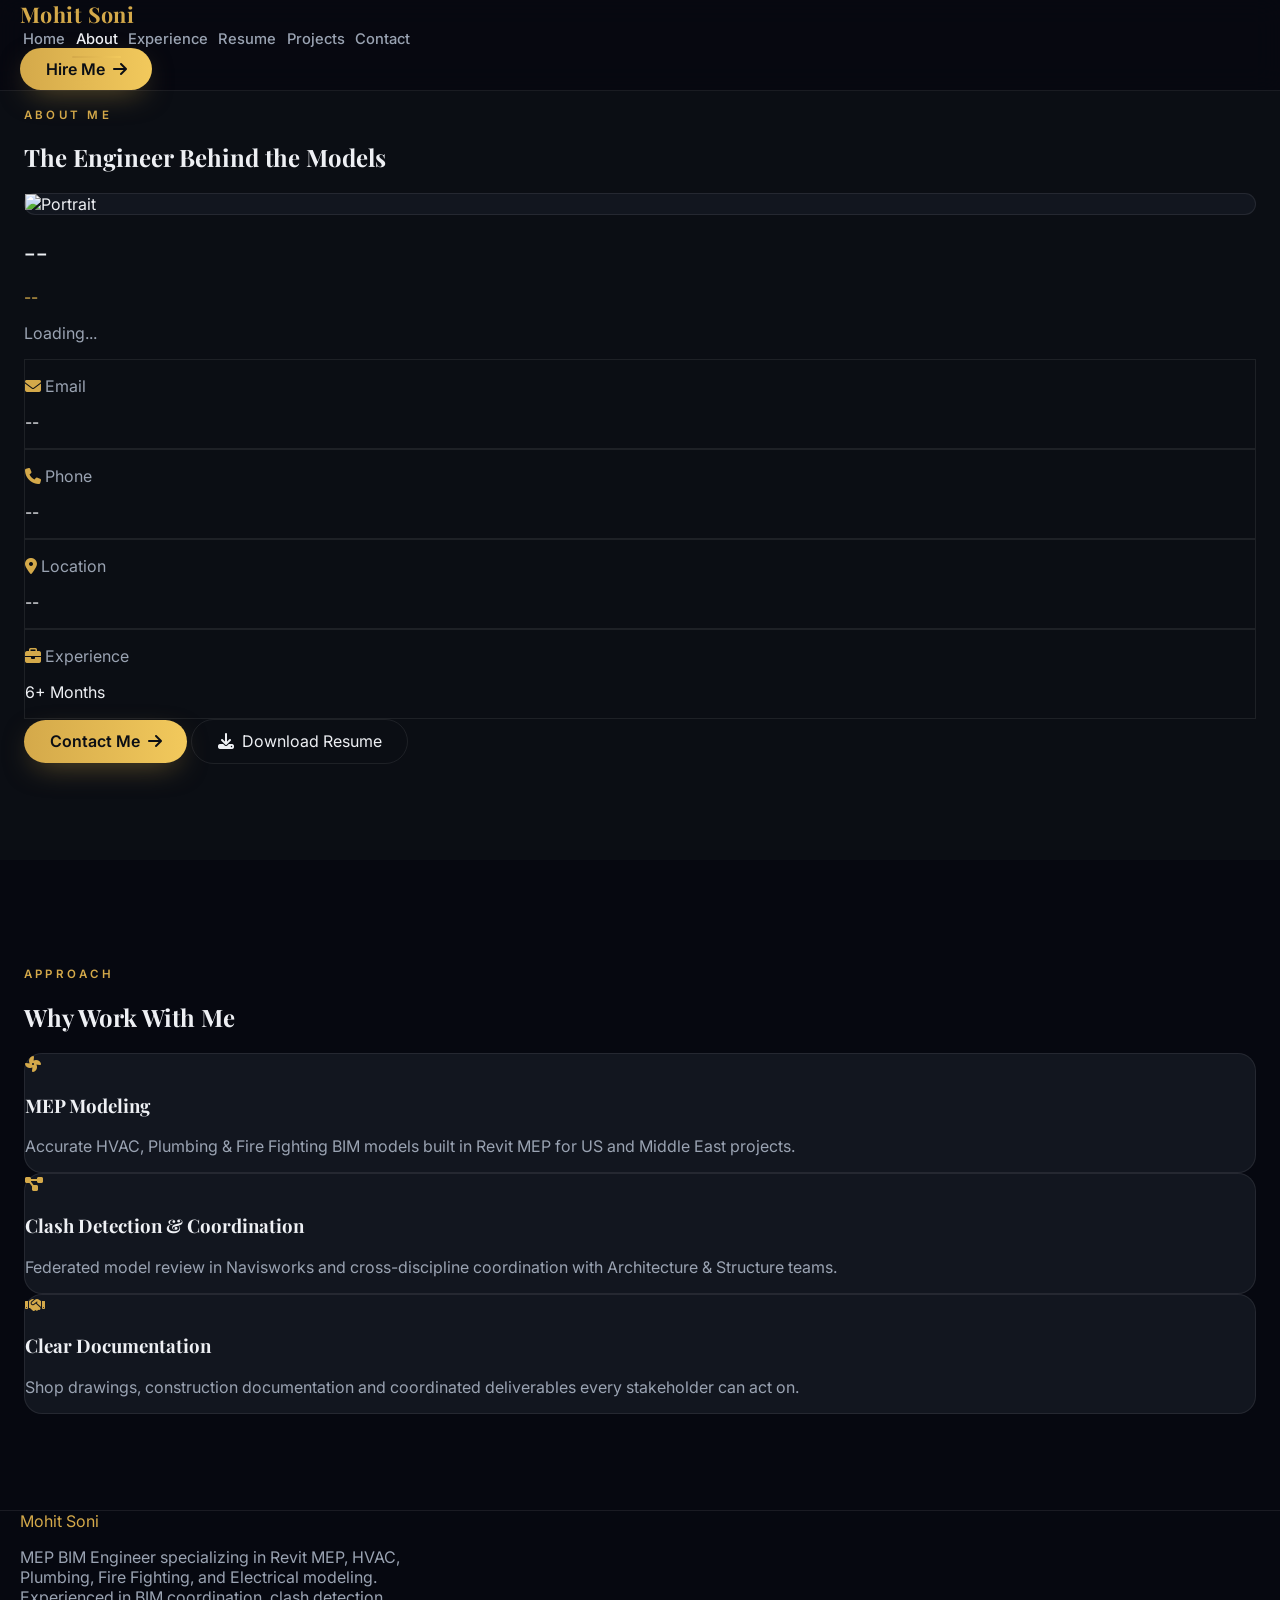
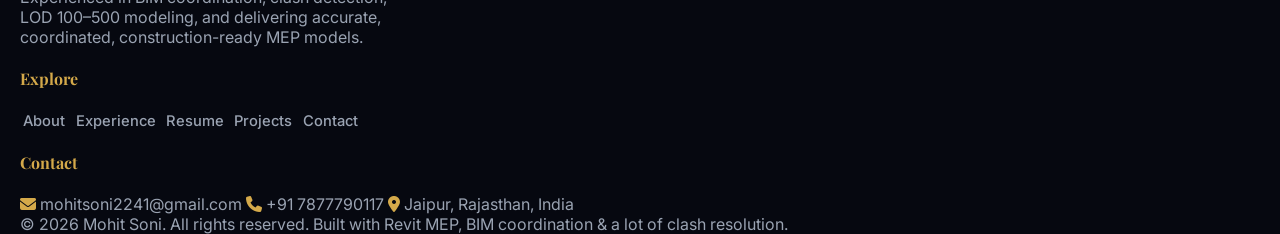
==== about.html @ 6caa0840 "first commit" ====
<!DOCTYPE html>
<html lang="en">
<head>
<meta charset="UTF-8">
<meta name="viewport" content="width=device-width, initial-scale=1.0">
<title>About | Mohit Soni</title>
<link rel="icon" type="image/png" href="19b00051ca777926facc0e0280e98070.jpg">
<script src="https://cdn.tailwindcss.com"></script>
<link rel="preconnect" href="https://fonts.googleapis.com">
<link href="https://fonts.googleapis.com/css2?family=Inter:wght@300;400;500;600;700&family=Playfair+Display:wght@500;600;700;800&display=swap" rel="stylesheet">
<link rel="stylesheet" href="https://cdn.jsdelivr.net/npm/@fortawesome/fontawesome-free@6.4.0/css/all.min.css">
<link rel="stylesheet" href="css/style.css">
</head>
<body>

<header id="site-header"></header>

<section class="section-pad pt-32">
  <div class="container-wide">
    <div class="text-center mb-14 reveal">
      <p class="eyebrow mb-3">About Me</p>
      <h1 class="text-4xl md:text-5xl font-bold">The Engineer Behind the Models</h1>
    </div>

    <div class="grid md:grid-cols-2 gap-14 items-center">
      <div class="reveal">
        <div class="card p-3">
          <img id="about-photo" src="" alt="Portrait" class="rounded-xl w-full object-cover" style="aspect-ratio:4/5;">
        </div>
      </div>
      <div class="reveal">
        <h2 id="about-name" class="text-3xl font-bold mb-2">--</h2>
        <p id="about-title" class="text-accent font-medium mb-6">--</p>
        <p id="about-bio" class="text-sm leading-7 mb-8" style="color:var(--text-muted);">Loading...</p>
        <div class="grid grid-cols-2 gap-4 mb-8">
          <div class="border-soft rounded-lg p-4" id="about-email-wrap">
            <p class="text-xs" style="color:var(--text-muted);"><i class="fa-solid fa-envelope text-accent mr-1"></i> Email</p>
            <p id="about-email" class="text-sm mt-1 font-medium break-all">--</p>
          </div>
          <div class="border-soft rounded-lg p-4" id="about-phone-wrap">
            <p class="text-xs" style="color:var(--text-muted);"><i class="fa-solid fa-phone text-accent mr-1"></i> Phone</p>
            <p id="about-phone" class="text-sm mt-1 font-medium">--</p>
          </div>
          <div class="border-soft rounded-lg p-4" id="about-location-wrap">
            <p class="text-xs" style="color:var(--text-muted);"><i class="fa-solid fa-location-dot text-accent mr-1"></i> Location</p>
            <p id="about-location" class="text-sm mt-1 font-medium">--</p>
          </div>
          <div class="border-soft rounded-lg p-4">
            <p class="text-xs" style="color:var(--text-muted);"><i class="fa-solid fa-briefcase text-accent mr-1"></i> Experience</p>
            <p class="text-sm mt-1 font-medium">6+ Months</p>
          </div>
        </div>
        <div class="flex flex-wrap gap-4">
          <a href="contact.html" class="btn-accent">Contact Me <i class="fa-solid fa-arrow-right"></i></a>
          <a id="about-resume-link" href="#" target="_blank" class="btn-outline"><i class="fa-solid fa-download"></i> Download Resume</a>
        </div>
      </div>
    </div>
  </div>
</section>

<!-- WHY WORK WITH ME -->
<section class="section-pad" style="background:var(--bg-darker);">
  <div class="container-wide">
    <div class="text-center mb-14 reveal">
      <p class="eyebrow mb-3">Approach</p>
      <h2 class="text-3xl md:text-4xl font-bold">Why Work With Me</h2>
    </div>
    <div class="grid md:grid-cols-3 gap-6">
      <div class="card p-7 reveal">
        <i class="fa-solid fa-fan text-accent text-2xl mb-4"></i>
        <h3 class="font-semibold text-lg mb-2">MEP Modeling</h3>
        <p class="text-sm" style="color:var(--text-muted);">Accurate HVAC, Plumbing &amp; Fire Fighting BIM models built in Revit MEP for US and Middle East projects.</p>
      </div>
      <div class="card p-7 reveal">
        <i class="fa-solid fa-diagram-project text-accent text-2xl mb-4"></i>
        <h3 class="font-semibold text-lg mb-2">Clash Detection &amp; Coordination</h3>
        <p class="text-sm" style="color:var(--text-muted);">Federated model review in Navisworks and cross-discipline coordination with Architecture &amp; Structure teams.</p>
      </div>
      <div class="card p-7 reveal">
        <i class="fa-solid fa-handshake text-accent text-2xl mb-4"></i>
        <h3 class="font-semibold text-lg mb-2">Clear Documentation</h3>
        <p class="text-sm" style="color:var(--text-muted);">Shop drawings, construction documentation and coordinated deliverables every stakeholder can act on.</p>
      </div>
    </div>
  </div>
</section>

<footer id="site-footer"></footer>

<script src="https://www.gstatic.com/firebasejs/10.13.0/firebase-app-compat.js"></script>
<script src="https://www.gstatic.com/firebasejs/10.13.0/firebase-firestore-compat.js"></script>
<script src="js/firebase-init.js"></script>
<script src="js/api.js"></script>
<script src="js/site.js"></script>
<script>
async function loadAboutProfile() {
  try {
    const profile = await API.getProfile();
    if (!profile) return;
    document.getElementById('about-photo').src = profile.profileImage || 'https://via.placeholder.com/600x750?text=Add+profileImage';
    document.getElementById('about-name').textContent = profile.name || 'Mohit Soni';
    document.getElementById('about-title').textContent = profile.title || 'MEP Senior Engineer | Revit MEP & BIM Coordination';
    document.getElementById('about-bio').textContent = profile.about || profile.subtitle || '';
    document.getElementById('about-email').textContent = profile.email || '--';
    document.getElementById('about-phone').textContent = profile.phone || '--';
    document.getElementById('about-location').textContent = profile.location || '--';
    const resumeLink = document.getElementById('about-resume-link');
    if (profile.resume) {
      resumeLink.href = profile.resume;
    } else {
      resumeLink.href = 'resume.html';
      resumeLink.removeAttribute('target');
    }
  } catch (e) { console.error(e); }
}
document.addEventListener('DOMContentLoaded', loadAboutProfile);
</script>
</body>
</html>
---- css/style.css ----
/* ========================================================
   Mohit Soni Portfolio — Global Styles
   ======================================================== */
:root{
  --bg-dark:#0b0e14;
  --bg-darker:#060810;
  --bg-card:#12161f;
  --bg-card-2:#161b26;
  --accent:#d4a94a;
  --accent-2:#f2c95c;
  --text-main:#eef0f4;
  --text-muted:#9aa3b2;
  --border-soft:rgba(255,255,255,0.08);
  --radius-lg:18px;
  --radius-md:12px;
  --shadow-soft:0 20px 50px -20px rgba(0,0,0,0.6);
}

*{box-sizing:border-box;}
html{scroll-behavior:smooth;}
body{
  background:var(--bg-dark);
  color:var(--text-main);
  font-family:'Inter',sans-serif;
  margin:0;
  overflow-x:hidden;
}
h1,h2,h3,h4,.font-display{
  font-family:'Playfair Display',serif;
}
a{text-decoration:none;color:inherit;}

::-webkit-scrollbar{width:8px;}
::-webkit-scrollbar-track{background:var(--bg-darker);}
::-webkit-scrollbar-thumb{background:var(--accent);border-radius:4px;}

/* ---------- Utility ---------- */
.text-accent{color:var(--accent);}
.bg-card{background:var(--bg-card);}
.border-soft{border:1px solid var(--border-soft);}
.section-pad{padding:6rem 1.5rem;}
@media (max-width:768px){.section-pad{padding:4rem 1.25rem;}}
.container-wide{max-width:1240px;margin:0 auto;}

.gradient-text{
  background:linear-gradient(90deg,var(--accent),var(--accent-2));
  -webkit-background-clip:text;
  background-clip:text;
  color:transparent;
}

.eyebrow{
  letter-spacing:.28em;
  font-size:.72rem;
  text-transform:uppercase;
  color:var(--accent);
  font-weight:600;
}

/* ---------- Navbar ---------- */
#site-header{
  position:fixed;top:0;left:0;right:0;z-index:1000;
  backdrop-filter:blur(14px);
  background:rgba(6,8,16,0.72);
  border-bottom:1px solid var(--border-soft);
  transition:all .3s ease;
}
#site-header .logo{
  font-family:'Playfair Display',serif;
  font-weight:700;
  font-size:1.35rem;
  letter-spacing:.02em;
}
.nav-link{
  position:relative;
  font-size:.92rem;
  font-weight:500;
  color:var(--text-muted);
  padding:.4rem .2rem;
  transition:color .25s ease;
}
.nav-link:hover,.nav-link.active{color:var(--text-main);}
.nav-link.active::after,.nav-link:hover::after{
  content:'';position:absolute;left:0;bottom:-4px;width:100%;height:2px;
  background:linear-gradient(90deg,var(--accent),var(--accent-2));
  border-radius:2px;
}
.btn-accent{
  background:linear-gradient(90deg,var(--accent),var(--accent-2));
  color:#0b0e14;
  font-weight:600;
  padding:.7rem 1.6rem;
  border-radius:999px;
  display:inline-flex;
  align-items:center;
  gap:.5rem;
  transition:transform .25s ease,box-shadow .25s ease;
  box-shadow:0 10px 30px -10px rgba(212,169,74,0.5);
}
.btn-accent:hover{transform:translateY(-2px);box-shadow:0 16px 34px -10px rgba(212,169,74,0.65);}
.btn-outline{
  border:1px solid var(--border-soft);
  color:var(--text-main);
  padding:.7rem 1.6rem;
  border-radius:999px;
  display:inline-flex;align-items:center;gap:.5rem;
  transition:all .25s ease;
}
.btn-outline:hover{border-color:var(--accent);color:var(--accent);}

/* ---------- Hero ---------- */
.hero-bg{
  position:absolute;inset:0;
  background:
    radial-gradient(circle at 15% 20%, rgba(212,169,74,0.16), transparent 45%),
    radial-gradient(circle at 85% 75%, rgba(212,169,74,0.10), transparent 50%),
    var(--bg-dark);
}
.hero-grid{
  background-image:linear-gradient(rgba(255,255,255,0.035) 1px, transparent 1px),
    linear-gradient(90deg, rgba(255,255,255,0.035) 1px, transparent 1px);
  background-size:44px 44px;
  position:absolute;inset:0;
  mask-image:linear-gradient(to bottom, black, transparent 85%);
}

/* ---------- Cards ---------- */
.card{
  background:var(--bg-card);
  border:1px solid var(--border-soft);
  border-radius:var(--radius-lg);
  transition:transform .3s ease,border-color .3s ease, box-shadow .3s ease;
}
.card:hover{transform:translateY(-6px);border-color:rgba(212,169,74,0.4);box-shadow:var(--shadow-soft);}

.project-card{
  position:relative;
  overflow:hidden;
  border-radius:var(--radius-lg);
  border:1px solid var(--border-soft);
  background:var(--bg-card);
  cursor:pointer;
}
.project-card .thumb-wrap{
  position:relative;overflow:hidden;aspect-ratio:4/3;
}
.project-card img{
  width:100%;height:100%;object-fit:cover;
  transition:transform .6s ease;
}
.project-card:hover img{transform:scale(1.08);}
.project-card .overlay{
  position:absolute;inset:0;
  background:linear-gradient(180deg, rgba(6,8,16,0) 40%, rgba(6,8,16,0.92) 100%);
  opacity:.85;
}
.category-chip{
  display:inline-flex;align-items:center;
  font-size:.68rem;font-weight:600;letter-spacing:.06em;text-transform:uppercase;
  padding:.28rem .7rem;border-radius:999px;
  background:rgba(212,169,74,0.14);color:var(--accent);
  border:1px solid rgba(212,169,74,0.3);
}
.filter-btn{
  padding:.5rem 1.15rem;border-radius:999px;
  border:1px solid var(--border-soft);
  color:var(--text-muted);font-size:.85rem;font-weight:500;
  transition:all .2s ease;
  cursor:pointer;background:transparent;
}
.filter-btn.active,.filter-btn:hover{
  background:var(--accent);color:#0b0e14;border-color:var(--accent);
}

/* ---------- Timeline (resume) ---------- */
.timeline{position:relative;padding-left:2.4rem;}
.timeline::before{
  content:'';position:absolute;left:.42rem;top:.4rem;bottom:.4rem;width:2px;
  background:linear-gradient(180deg, var(--accent), transparent);
}
.timeline-item{position:relative;margin-bottom:2.2rem;}
.timeline-item::before{
  content:'';position:absolute;left:-2.4rem;top:.3rem;width:.9rem;height:.9rem;
  border-radius:50%;background:var(--accent);
  box-shadow:0 0 0 4px rgba(212,169,74,0.18);
}

/* ---------- Skill bar ---------- */
.skill-bar-track{height:8px;border-radius:999px;background:rgba(255,255,255,0.08);overflow:hidden;}
.skill-bar-fill{height:100%;border-radius:999px;background:linear-gradient(90deg,var(--accent),var(--accent-2));width:0%;transition:width 1.2s ease;}

/* ---------- Gallery lightbox ---------- */
#lightbox{
  position:fixed;inset:0;background:rgba(4,5,9,0.94);
  z-index:2000;display:none;align-items:center;justify-content:center;
  padding:2rem;
}
#lightbox.open{display:flex;}
#lightbox img{max-width:92vw;max-height:82vh;border-radius:10px;box-shadow:0 30px 80px rgba(0,0,0,0.6);}
#lightbox .lb-caption{color:var(--text-muted);text-align:center;margin-top:1rem;}
#lightbox .lb-close,#lightbox .lb-nav{
  position:absolute;color:#fff;background:rgba(255,255,255,0.08);
  border:1px solid rgba(255,255,255,0.15);border-radius:999px;
  width:44px;height:44px;display:flex;align-items:center;justify-content:center;
  cursor:pointer;transition:background .2s ease;
}
#lightbox .lb-close:hover,#lightbox .lb-nav:hover{background:var(--accent);color:#0b0e14;}
#lightbox .lb-close{top:1.5rem;right:1.5rem;}
#lightbox .lb-prev{left:1.5rem;top:50%;transform:translateY(-50%);}
#lightbox .lb-next{right:1.5rem;top:50%;transform:translateY(-50%);}

/* ---------- Tabs (project detail asset categories) ---------- */
.asset-tab{
  padding:.55rem 1.2rem;border-radius:10px;font-size:.85rem;font-weight:600;
  color:var(--text-muted);border:1px solid var(--border-soft);cursor:pointer;
  transition:all .2s ease;
}
.asset-tab.active{background:var(--accent);color:#0b0e14;border-color:var(--accent);}

/* ---------- Footer ---------- */
footer{border-top:1px solid var(--border-soft);background:var(--bg-darker);}

/* ---------- Reveal animation ---------- */
.reveal{opacity:0;transform:translateY(24px);transition:opacity .7s ease,transform .7s ease;}
.reveal.in{opacity:1;transform:translateY(0);}

/* ---------- Mobile Nav ---------- */
#mobile-menu{display:none;}
#mobile-menu.open{display:flex;}

/* ---------- Admin ---------- */
.admin-shell{min-height:100vh;background:var(--bg-darker);}
.admin-sidebar{background:var(--bg-card);border-right:1px solid var(--border-soft);}
.admin-nav-link{
  display:flex;align-items:center;gap:.7rem;padding:.7rem 1rem;border-radius:10px;
  color:var(--text-muted);font-weight:500;font-size:.92rem;transition:all .2s ease;
}
.admin-nav-link:hover{background:rgba(255,255,255,0.05);color:var(--text-main);}
.admin-nav-link.active{background:rgba(212,169,74,0.14);color:var(--accent);}
.form-input,.form-select,.form-textarea{
  width:100%;background:var(--bg-card-2);border:1px solid var(--border-soft);
  border-radius:10px;padding:.65rem .9rem;color:var(--text-main);font-size:.92rem;
  outline:none;transition:border-color .2s ease;
}
.form-input:focus,.form-select:focus,.form-textarea:focus{border-color:var(--accent);}
.form-label{font-size:.8rem;color:var(--text-muted);margin-bottom:.35rem;display:block;font-weight:500;}
.admin-table{width:100%;border-collapse:collapse;font-size:.88rem;}
.admin-table th{text-align:left;color:var(--text-muted);font-weight:600;padding:.7rem .8rem;border-bottom:1px solid var(--border-soft);font-size:.75rem;text-transform:uppercase;letter-spacing:.05em;}
.admin-table td{padding:.7rem .8rem;border-bottom:1px solid var(--border-soft);vertical-align:middle;}
.admin-table tr:hover td{background:rgba(255,255,255,0.02);}
.icon-btn{
  width:34px;height:34px;border-radius:8px;display:inline-flex;align-items:center;justify-content:center;
  border:1px solid var(--border-soft);color:var(--text-muted);transition:all .2s ease;cursor:pointer;
}
.icon-btn:hover{border-color:var(--accent);color:var(--accent);}
.icon-btn.danger:hover{border-color:#ef4444;color:#ef4444;}
.badge{padding:.2rem .6rem;border-radius:999px;font-size:.7rem;font-weight:600;}
.badge-new{background:rgba(59,130,246,0.15);color:#60a5fa;}
.badge-read{background:rgba(234,179,8,0.15);color:#facc15;}
.badge-replied{background:rgba(34,197,94,0.15);color:#4ade80;}
.modal-overlay{position:fixed;inset:0;background:rgba(4,5,9,0.7);z-index:1500;display:none;align-items:center;justify-content:center;padding:1.5rem;}
.modal-overlay.open{display:flex;}
.modal-box{background:var(--bg-card);border:1px solid var(--border-soft);border-radius:var(--radius-lg);max-width:720px;width:100%;max-height:88vh;overflow-y:auto;}
.gallery-thumb{position:relative;border-radius:10px;overflow:hidden;aspect-ratio:1;background:var(--bg-card-2);border:1px solid var(--border-soft);}
.gallery-thumb img{width:100%;height:100%;object-fit:cover;}
.gallery-thumb .rm-btn{position:absolute;top:6px;right:6px;width:26px;height:26px;border-radius:50%;background:rgba(0,0,0,0.6);color:#fff;display:flex;align-items:center;justify-content:center;cursor:pointer;font-size:.75rem;}
/* Scroll indicator (mouse, bouncing wheel) — add to css/style.css */

.scroll-indicator {
  display: flex;
  flex-direction: column;
  align-items: center;
  gap: 10px;
}

.scroll-indicator .mouse {
  width: 26px;
  height: 42px;
  border: 2px solid var(--accent);
  border-radius: 14px;
  position: relative;
}

.scroll-indicator .mouse::before {
  content: "";
  position: absolute;
  top: 6px;
  left: 50%;
  width: 4px;
  height: 8px;
  background: var(--accent);
  border-radius: 2px;
  transform: translateX(-50%);
  animation: scroll-wheel 1.5s infinite;
}

.scroll-indicator span {
  font-size: 11px;
  letter-spacing: 0.05em;
  text-transform: uppercase;
  color: var(--text-muted);
}

@keyframes scroll-wheel {
  0%   { top: 6px;  opacity: 1; }
  70%  { top: 20px; opacity: 0; }
  100% { top: 6px;  opacity: 0; }
}

/* optional: gentle up-down bob on the whole mouse too */
.scroll-indicator .mouse {
  animation: mouse-bob 2s ease-in-out infinite;
}

@keyframes mouse-bob {
  0%, 100% { transform: translateY(0); }
  50%      { transform: translateY(4px); }
}
.scroll-indicator {
  display: flex;
  flex-direction: column;
  align-items: center;
  gap: 10px;
  position: relative;
  top: -10px;   /* isi number ko badhao-ghatao jitna upar chahiye */
}

/* ========================================================
   MOBILE NAVIGATION
   ======================================================== */

#mobile-toggle {
  display: none;
  color: #eef0f4;
  background: transparent;
  border: 0;
  outline: none;
  cursor: pointer;
  font-size: 24px;
  padding: 8px;
  line-height: 1;
  align-items: center;
  justify-content: center;
  z-index: 9999;
}

/* Mobile menu hidden by default */
#mobile-menu {
  display: none;
}

/* Mobile screen */
@media (max-width: 767px) {

  #mobile-toggle {
    display: flex !important;
  }

  #mobile-menu {
    display: none;
    flex-direction: column;
  }

  #mobile-menu.open {
    display: flex !important;
  }

  #mobile-menu .nav-link {
    display: block;
    width: 100%;
    padding: 10px 0;
  }
}
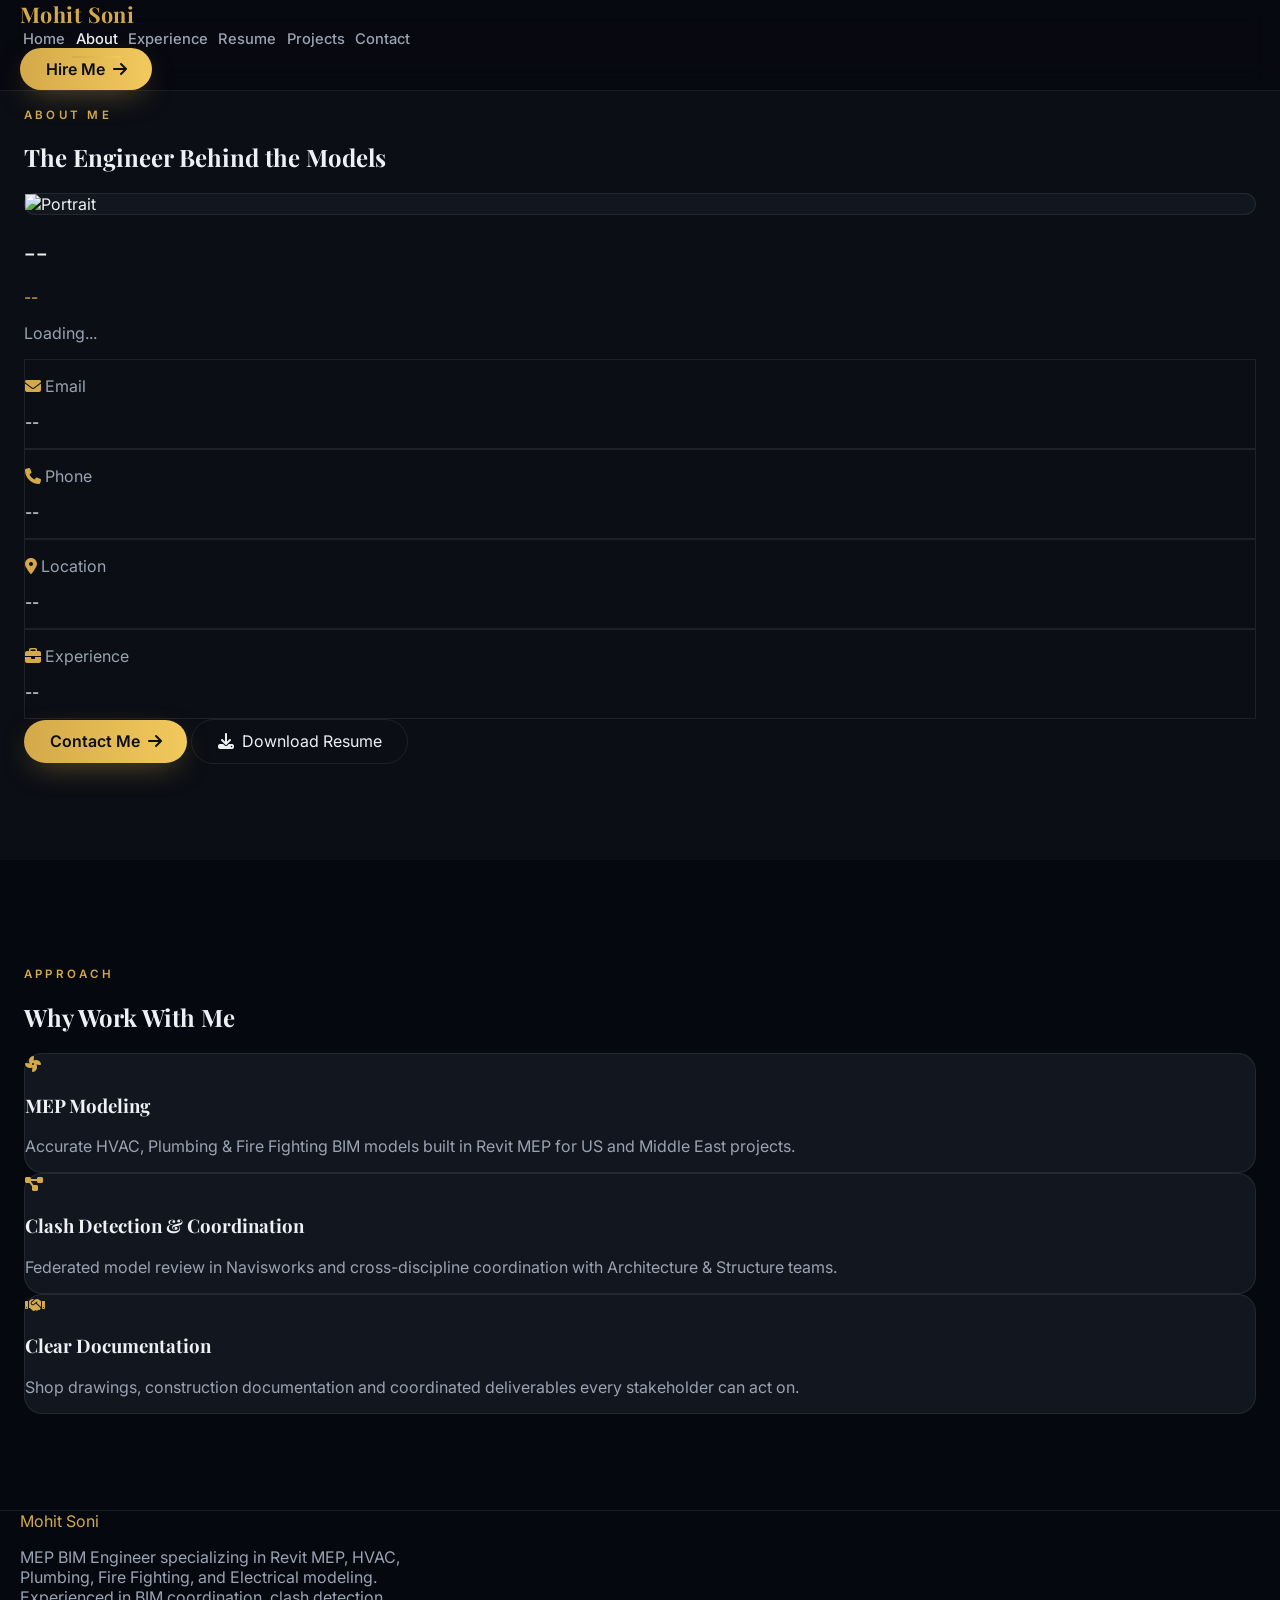
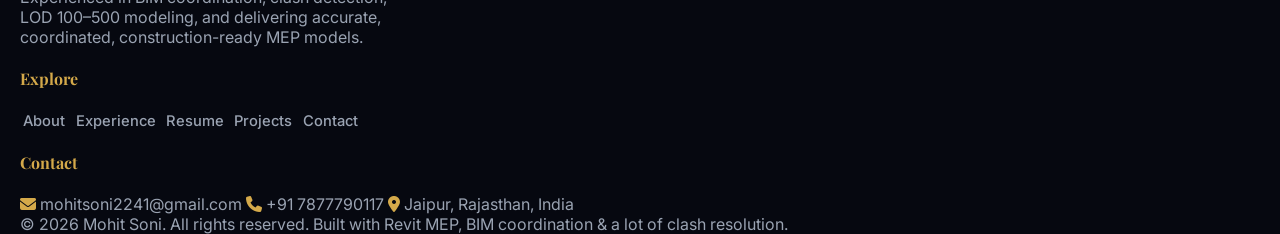
==== commit 3058f41d: "Update website" ====
--- a/about.html
+++ b/about.html
@@ -4,7 +4,7 @@
 <meta charset="UTF-8">
 <meta name="viewport" content="width=device-width, initial-scale=1.0">
 <title>About | Mohit Soni</title>
-<link rel="icon" type="image/png" href="19b00051ca777926facc0e0280e98070.jpg">
+<link rel="icon" type="image/png" href="mohit-soni-profile.png">
 <script src="https://cdn.tailwindcss.com"></script>
 <link rel="preconnect" href="https://fonts.googleapis.com">
 <link href="https://fonts.googleapis.com/css2?family=Inter:wght@300;400;500;600;700&family=Playfair+Display:wght@500;600;700;800&display=swap" rel="stylesheet">
@@ -47,7 +47,7 @@
           </div>
           <div class="border-soft rounded-lg p-4">
             <p class="text-xs" style="color:var(--text-muted);"><i class="fa-solid fa-briefcase text-accent mr-1"></i> Experience</p>
-            <p class="text-sm mt-1 font-medium">6+ Months</p>
+            <p id="experienceValue" class="text-sm mt-1 font-medium">--</p>
           </div>
         </div>
         <div class="flex flex-wrap gap-4">
@@ -94,6 +94,31 @@
 <script src="js/api.js"></script>
 <script src="js/site.js"></script>
 <script>
+// Firebase me "profile/main" document ke "experience" field me jo bhi likhoge
+// (jaise "10 months", "1 year", "5 years", "8 mo") - yeh function usko khud-ba-khud
+// "10+ Months" / "1+ Year" / "5+ Years" jaisa bana dega. Aage jitni baar Firebase
+// me value change karoge, site apne aap update ho jayegi - code me kuch change
+// karne ki zaroorat nahi.
+function formatExperience(exp) {
+  if (!exp) return '--';
+  const str = String(exp).trim();
+  const match = str.match(/(\d+)\s*(year|years|yr|yrs|month|months|mo|mos)?/i);
+  if (!match) return str;
+
+  const num = match[1];
+  let unit = (match[2] || '').toLowerCase();
+
+  if (!unit) return `${num}+`;
+
+  if (unit.startsWith('y')) {
+    unit = num === '1' ? 'Year' : 'Years';
+  } else {
+    unit = num === '1' ? 'Month' : 'Months';
+  }
+
+  return `${num}+ ${unit}`;
+}
+
 async function loadAboutProfile() {
   try {
     const profile = await API.getProfile();
@@ -105,6 +130,7 @@
     document.getElementById('about-email').textContent = profile.email || '--';
     document.getElementById('about-phone').textContent = profile.phone || '--';
     document.getElementById('about-location').textContent = profile.location || '--';
+    document.getElementById('experienceValue').textContent = formatExperience(profile.experience);
     const resumeLink = document.getElementById('about-resume-link');
     if (profile.resume) {
       resumeLink.href = profile.resume;
